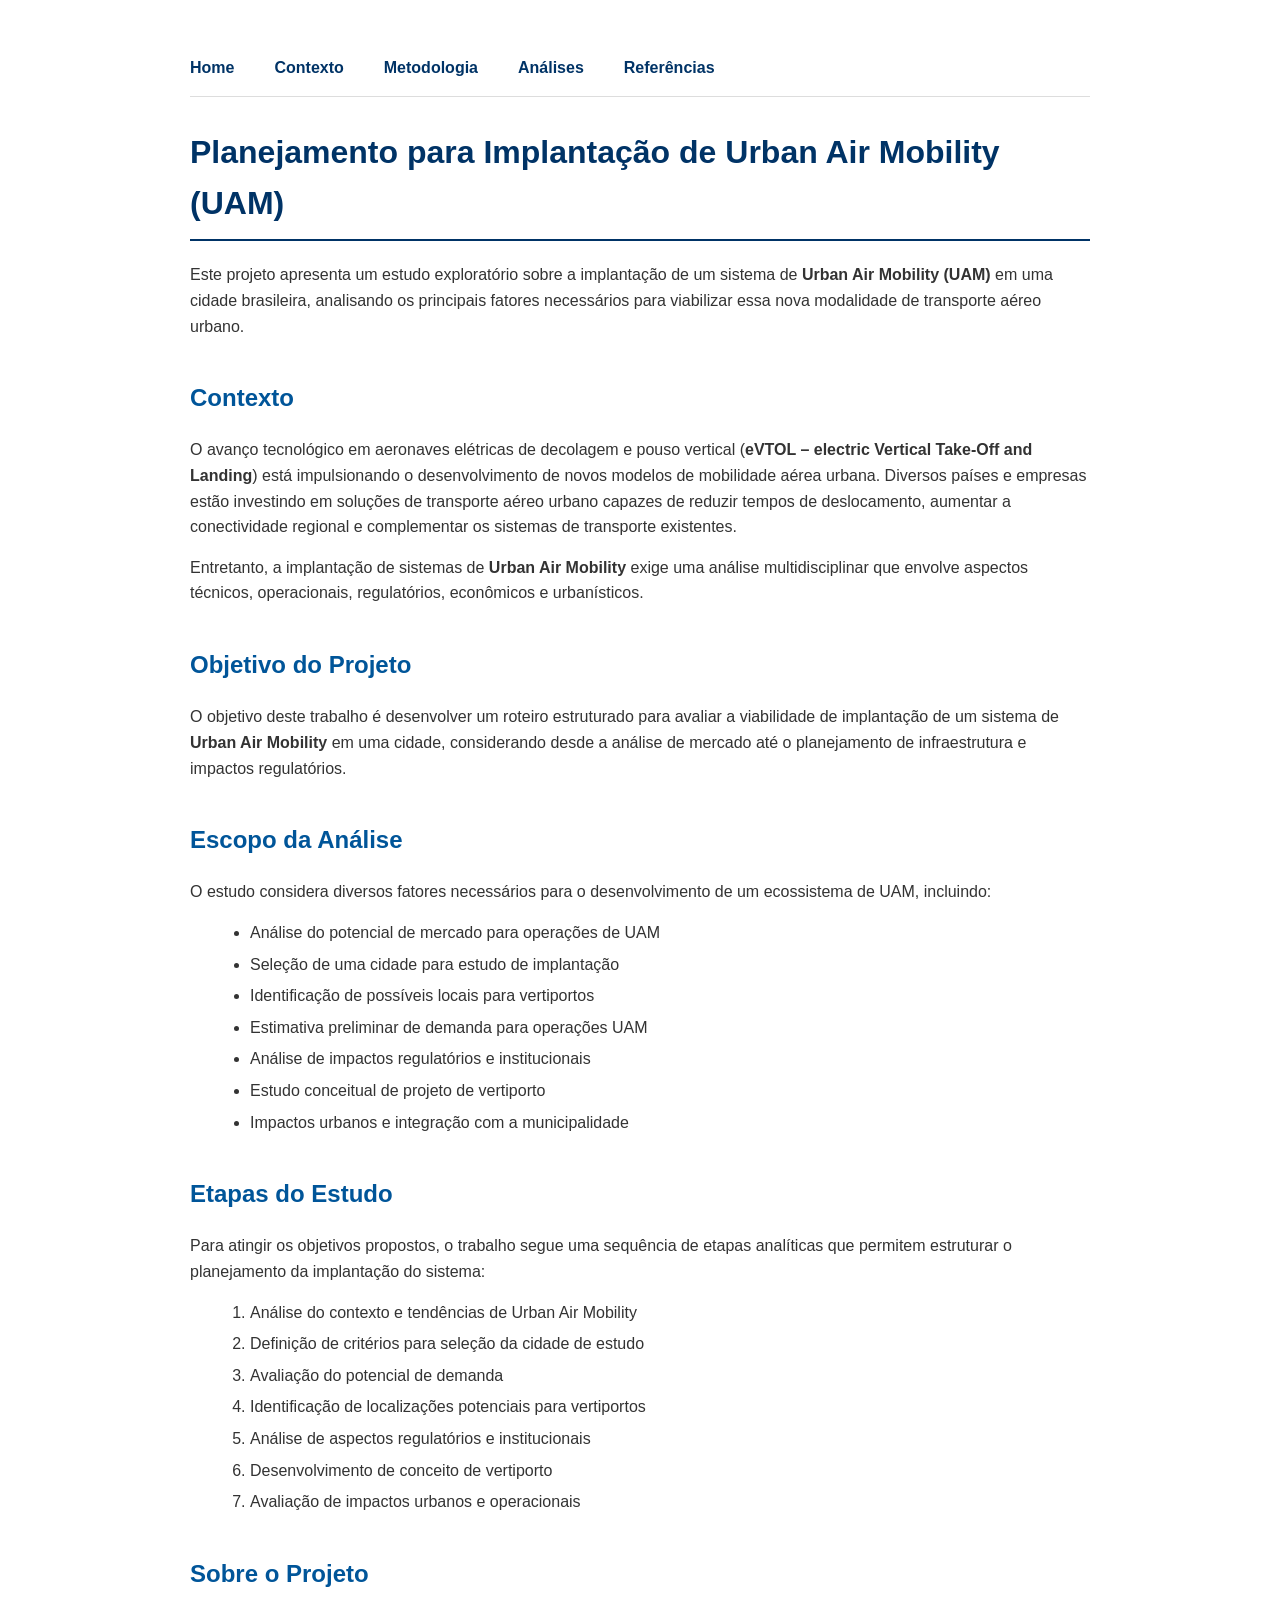
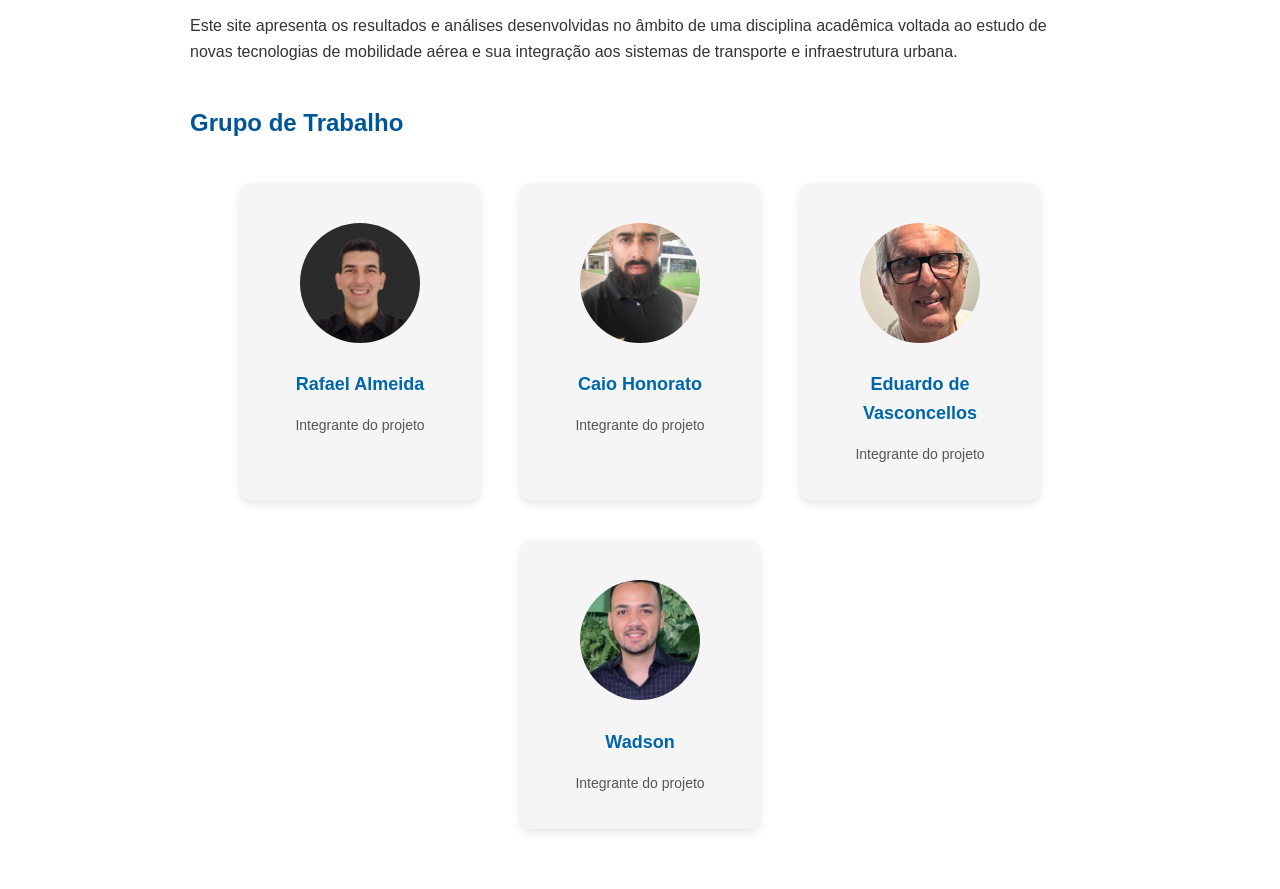
==== index.html @ a7cc3a92 "Add toggleMenu function for navigation menu" ====
<!DOCTYPE html>
<html lang="pt-br">

<head>
<meta charset="UTF-8">
<meta name="viewport" content="width=device-width, initial-scale=1.0">
<title>Projeto UAM - Planejamento de Implantação</title>
<link rel="stylesheet" href="css/style.css">
</head>

<body>

<div class="container">

<nav>

<button class="menu-toggle" onclick="toggleMenu()">
☰
</button>

<div class="nav-links" id="navLinks">

<a href="index.html">Home</a>
<a href="research.html">Contexto</a>
<a href="methodology.html">Metodologia</a>
<a href="results.html">Análises</a>
<a href="references.html">Referências</a>

</div>

</nav>


<h1>Planejamento para Implantação de Urban Air Mobility (UAM)</h1>

<p>
Este projeto apresenta um estudo exploratório sobre a implantação de um sistema de 
<strong>Urban Air Mobility (UAM)</strong> em uma cidade brasileira, analisando os principais fatores
necessários para viabilizar essa nova modalidade de transporte aéreo urbano.
</p>

<h2>Contexto</h2>

<p>
O avanço tecnológico em aeronaves elétricas de decolagem e pouso vertical 
(<strong>eVTOL – electric Vertical Take-Off and Landing</strong>) está impulsionando o desenvolvimento
de novos modelos de mobilidade aérea urbana. Diversos países e empresas estão investindo
em soluções de transporte aéreo urbano capazes de reduzir tempos de deslocamento,
aumentar a conectividade regional e complementar os sistemas de transporte existentes.
</p>

<p>
Entretanto, a implantação de sistemas de <strong>Urban Air Mobility</strong> exige uma análise
multidisciplinar que envolve aspectos técnicos, operacionais, regulatórios,
econômicos e urbanísticos.
</p>

<h2>Objetivo do Projeto</h2>

<p>
O objetivo deste trabalho é desenvolver um roteiro estruturado para avaliar a
viabilidade de implantação de um sistema de <strong>Urban Air Mobility</strong> em uma cidade,
considerando desde a análise de mercado até o planejamento de infraestrutura e
impactos regulatórios.
</p>

<h2>Escopo da Análise</h2>

<p>
O estudo considera diversos fatores necessários para o desenvolvimento de um
ecossistema de UAM, incluindo:
</p>

<ul>
<li>Análise do potencial de mercado para operações de UAM</li>
<li>Seleção de uma cidade para estudo de implantação</li>
<li>Identificação de possíveis locais para vertiportos</li>
<li>Estimativa preliminar de demanda para operações UAM</li>
<li>Análise de impactos regulatórios e institucionais</li>
<li>Estudo conceitual de projeto de vertiporto</li>
<li>Impactos urbanos e integração com a municipalidade</li>
</ul>

<h2>Etapas do Estudo</h2>

<p>
Para atingir os objetivos propostos, o trabalho segue uma sequência de etapas
analíticas que permitem estruturar o planejamento da implantação do sistema:
</p>

<ol>
<li>Análise do contexto e tendências de Urban Air Mobility</li>
<li>Definição de critérios para seleção da cidade de estudo</li>
<li>Avaliação do potencial de demanda</li>
<li>Identificação de localizações potenciais para vertiportos</li>
<li>Análise de aspectos regulatórios e institucionais</li>
<li>Desenvolvimento de conceito de vertiporto</li>
<li>Avaliação de impactos urbanos e operacionais</li>
</ol>

<h2>Sobre o Projeto</h2>

<p>
Este site apresenta os resultados e análises desenvolvidas no âmbito de uma
disciplina acadêmica voltada ao estudo de novas tecnologias de mobilidade aérea
e sua integração aos sistemas de transporte e infraestrutura urbana.
</p>

<h2>Grupo de Trabalho</h2>

<section class="team">

<div class="member">
<img src="img/rafael.png" alt="Rafael Almeida">
<h3>Rafael Almeida</h3>
<p>Integrante do projeto</p>
</div>

<div class="member">
<img src="img/caio.jpeg" alt="Caio Honorato">
<h3>Caio Honorato</h3>
<p>Integrante do projeto</p>
</div>

<div class="member">
<img src="img/eduardo.jpeg" alt="Eduardo de Vasconcellos">
<h3>Eduardo de Vasconcellos</h3>
<p>Integrante do projeto</p>
</div>

<div class="member">
<img src="img/wadson.jpeg" alt="Wadson">
<h3>Wadson</h3>
<p>Integrante do projeto</p>
</div>

</section>


</div>

<script>

function toggleMenu(){
const menu = document.getElementById("navLinks");
menu.classList.toggle("active");
}

</script>

</body>
</html>
---- css/style.css ----
/* ===== Configuração geral da página ===== */

body {
    font-family: "Segoe UI", Arial, sans-serif;
    line-height: 1.6;
    margin: 40px auto;
    max-width: 900px;
    color: #333;
    background-color: #ffffff;
    padding: 0 20px;
}

.container{
max-width:1100px;
margin:auto;
}

/* ===== Títulos ===== */

h1 {
    color: #003366;
    border-bottom: 2px solid #003366;
    padding-bottom: 10px;
}

h2 {
    color: #005599;
    margin-top: 40px;
}

h3 {
    color: #0066aa;
}


/* ===== Parágrafos ===== */

p {
    margin: 15px 0;
}

/* ===== Navegação fixa no topo ===== */

nav {
    position: sticky;
    top: 0;
    background-color: #ffffff;
    padding: 15px 0;
    border-bottom: 1px solid #ddd;
    margin-bottom: 30px;
    z-index: 1000;
}

nav a {
    text-decoration: none;
    margin-right: 20px;
    color: #003366;
    font-weight: 600;
}

nav a:hover {
    color: #0077cc;
}

/* ===== Navegação (menu superior) ===== 

nav {
    margin-bottom: 30px;
    padding-bottom: 10px;
    border-bottom: 1px solid #ddd;

    display: flex;
    flex-wrap: wrap;
    gap: 15px;
}

nav a {
    text-decoration: none;
    color: #003366;
    font-weight: 600;
}

nav a:hover {
    color: #0077cc;
}*/


/* ===== Listas ===== */

ul {
    margin: 10px 0 20px 20px;
}

ol {
    margin: 10px 0 20px 20px;
}

li {
    margin: 6px 0;
}


/* ===== Imagens ===== */

img {
    max-width: 100%;
    height: auto;
    margin: 20px 0;
}


/* ===== Rodapé (se adicionar depois) ===== */

footer {
    margin-top: 60px;
    padding-top: 20px;
    border-top: 1px solid #ddd;
    font-size: 0.9em;
    color: #666;
}


/* ===== GRUPO DE TRABALHO ===== */

.team{
display: flex;
justify-content: center;
flex-wrap: wrap;
gap: 40px;
margin-top: 40px;
margin-bottom: 60px;
}

.member{
text-align: center;
width: 200px;
padding: 20px;
border-radius: 12px;
background-color: #f5f5f5;
box-shadow: 0 4px 10px rgba(0,0,0,0.1);
transition: transform 0.2s;
}

.member:hover{
transform: translateY(-5px);
}

.member img{
width: 120px;
height: 120px;
border-radius: 50%;
object-fit: cover;
margin-bottom: 10px;
}

.member h3{
margin: 10px 0 5px 0;
font-size: 18px;
}

.member p{
font-size: 14px;
color: #555;
}

/* ===== RESPONSIVIDADE PARA CELULAR ===== */

@media (max-width: 768px) {

body {
    margin: 20px auto;
    padding: 0 15px;
}

h1 {
    font-size: 26px;
}

h2 {
    font-size: 22px;
}

nav {
    flex-direction: column;
    gap: 10px;
}

.team {
    flex-direction: column;
    align-items: center;
}

.member {
    width: 80%;
}

}

/* ===== TABELA ===== */

.data-table{
width:100%;
border-collapse:collapse;
margin:25px 0;
font-size:15px;
}

.data-table th{
background:#2c3e50;
color:white;
padding:10px;
text-align:left;
}

.data-table td{
padding:10px;
border-bottom:1px solid #ddd;
}

.data-table tr:hover{
background:#f5f5f5;
}

/* ===== NAVBAR RESPONSIVA ===== */

.nav-container{
display:flex;
justify-content:space-between;
align-items:center;
}

.logo{
font-weight:bold;
color:#003366;
font-size:18px;
}

.nav-links{
display:flex;
gap:20px;
}

.menu-toggle{
display:none;
font-size:24px;
background:none;
border:none;
cursor:pointer;
}

/* ===== MOBILE ===== */

@media (max-width:768px){

.nav-links{
display:none;
flex-direction:column;
background:white;
position:absolute;
top:60px;
left:0;
width:100%;
padding:20px;
border-top:1px solid #ddd;
}

.nav-links a{
margin:10px 0;
}

.menu-toggle{
display:block;
}

.nav-links.active{
display:flex;
}

}
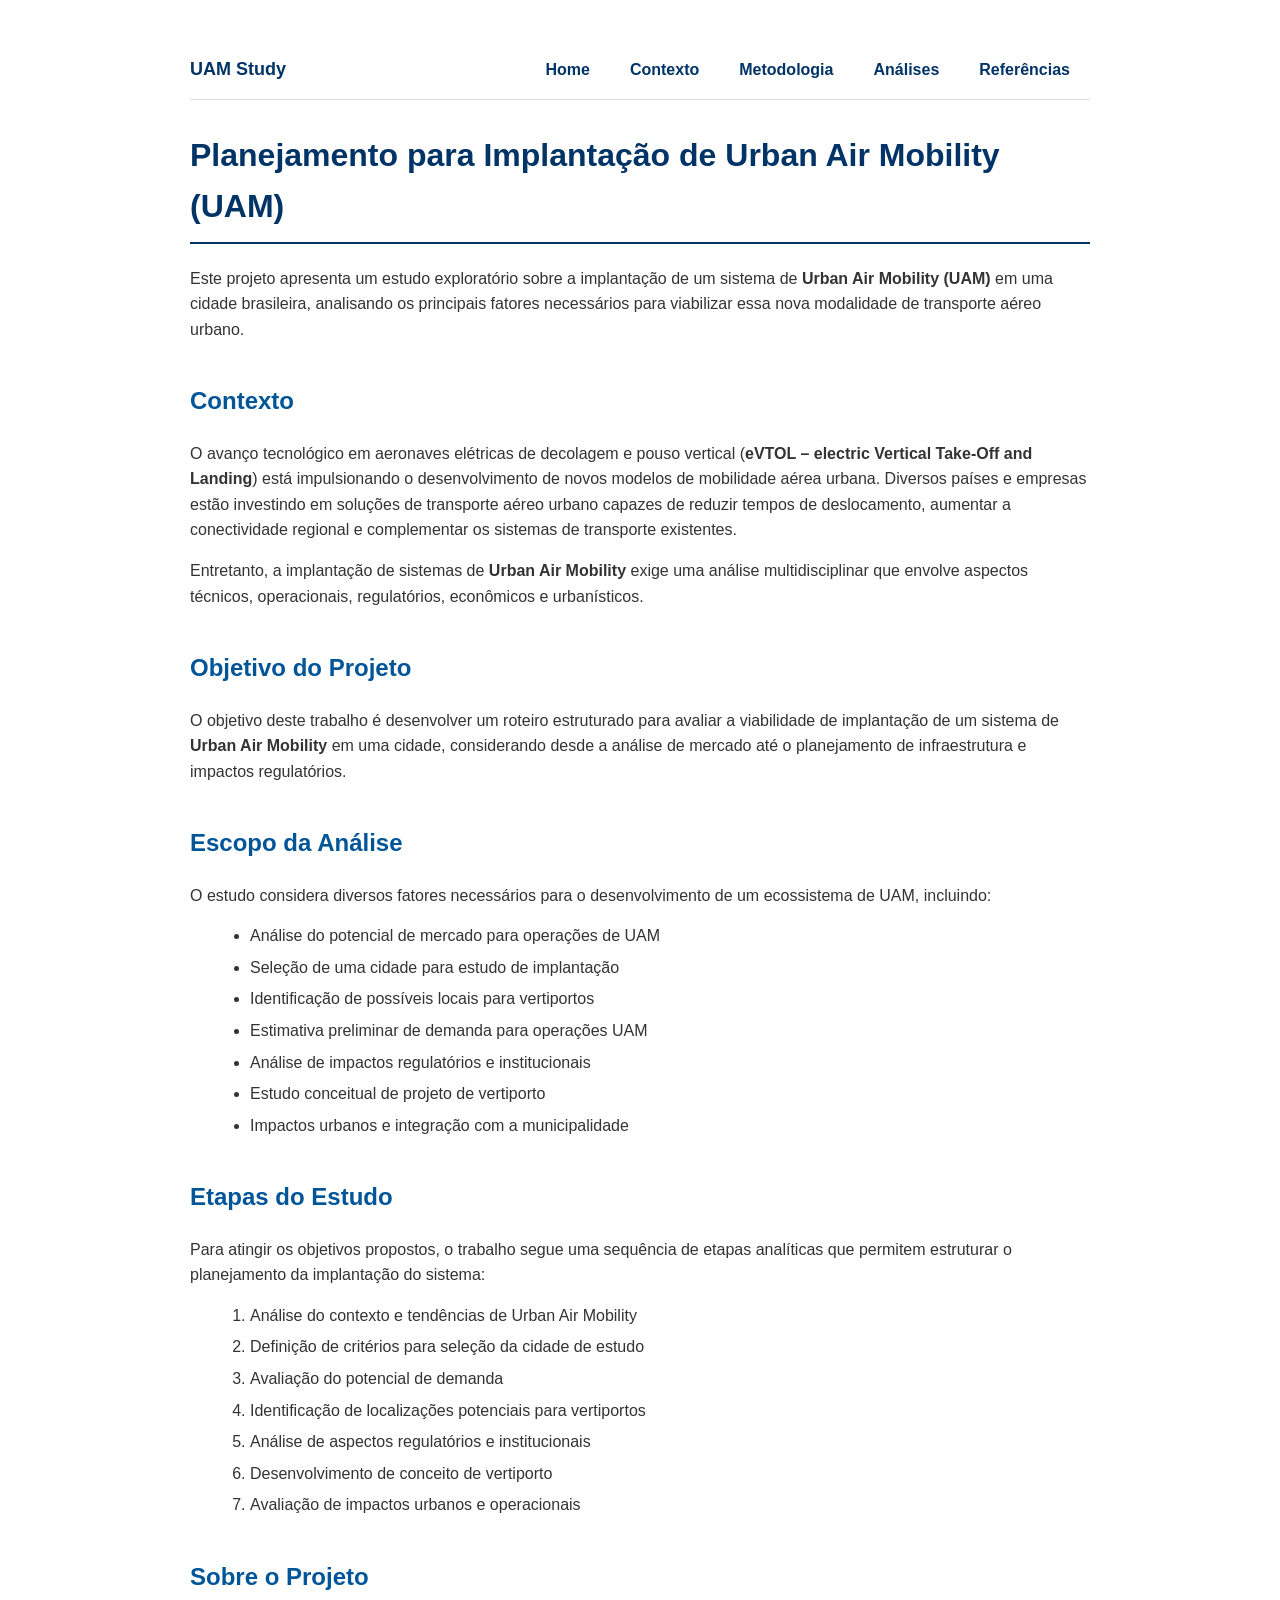
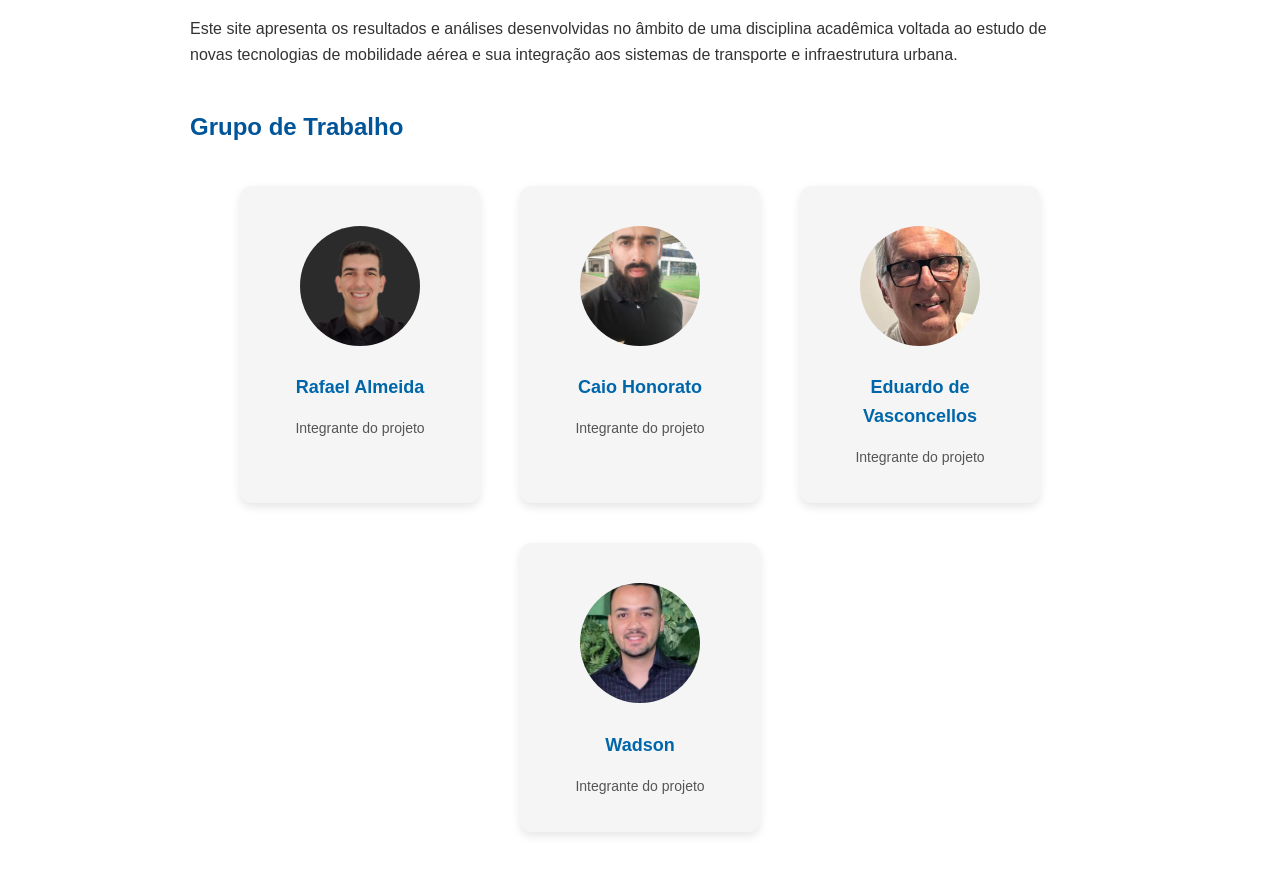
==== commit e6faf205: "Add navigation bar and logo to index.html" ====
--- a/index.html
+++ b/index.html
@@ -10,10 +10,14 @@
 
 <body>
 
-<div class="container">
-
 <nav>
 
+<div class="nav-container">
+
+<div class="logo">
+UAM Study
+</div>
+  
 <button class="menu-toggle" onclick="toggleMenu()">
 ☰
 </button>
@@ -27,8 +31,10 @@
 <a href="references.html">Referências</a>
 
 </div>
+</div>
+</nav>
 
-</nav>
+<div class="container">
 
 
 <h1>Planejamento para Implantação de Urban Air Mobility (UAM)</h1>
--- a/css/style.css
+++ b/css/style.css
@@ -61,28 +61,6 @@
 nav a:hover {
     color: #0077cc;
 }
-
-/* ===== Navegação (menu superior) ===== 
-
-nav {
-    margin-bottom: 30px;
-    padding-bottom: 10px;
-    border-bottom: 1px solid #ddd;
-
-    display: flex;
-    flex-wrap: wrap;
-    gap: 15px;
-}
-
-nav a {
-    text-decoration: none;
-    color: #003366;
-    font-weight: 600;
-}
-
-nav a:hover {
-    color: #0077cc;
-}*/
 
 
 /* ===== Listas ===== */
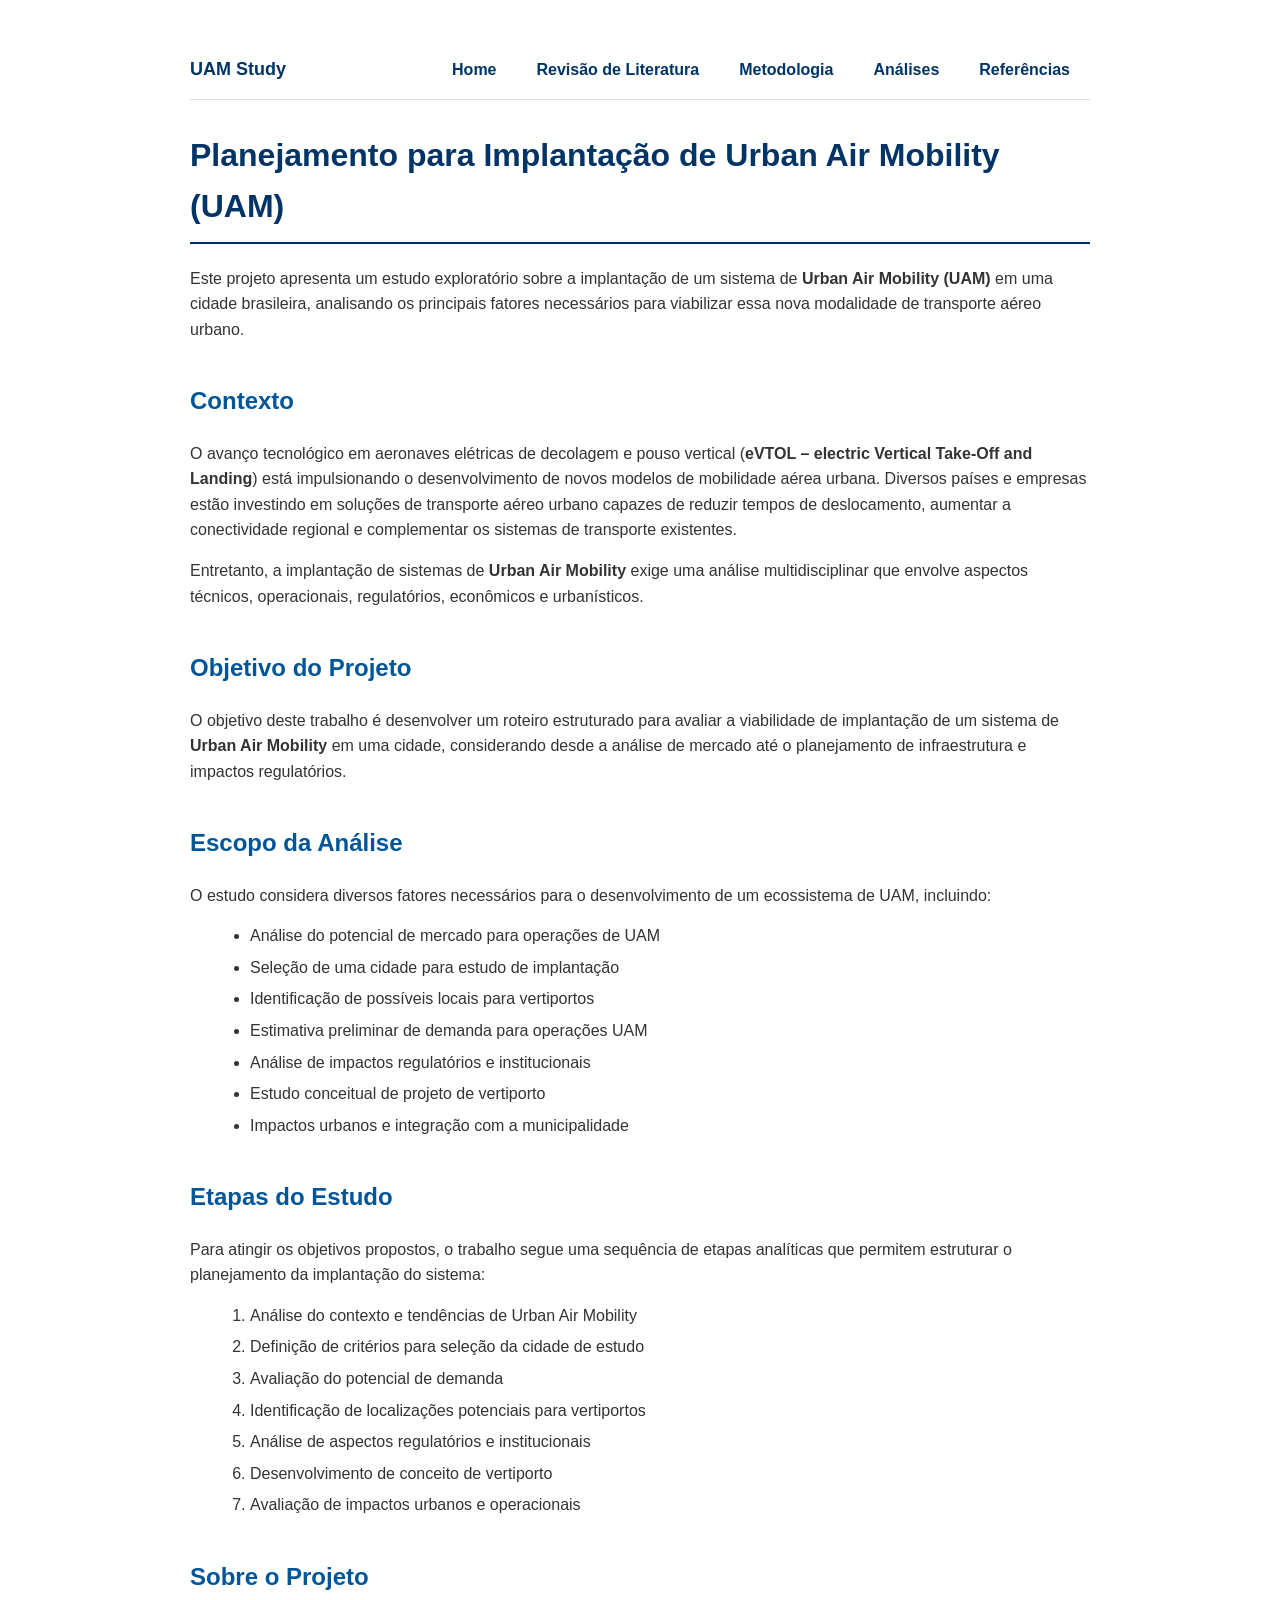
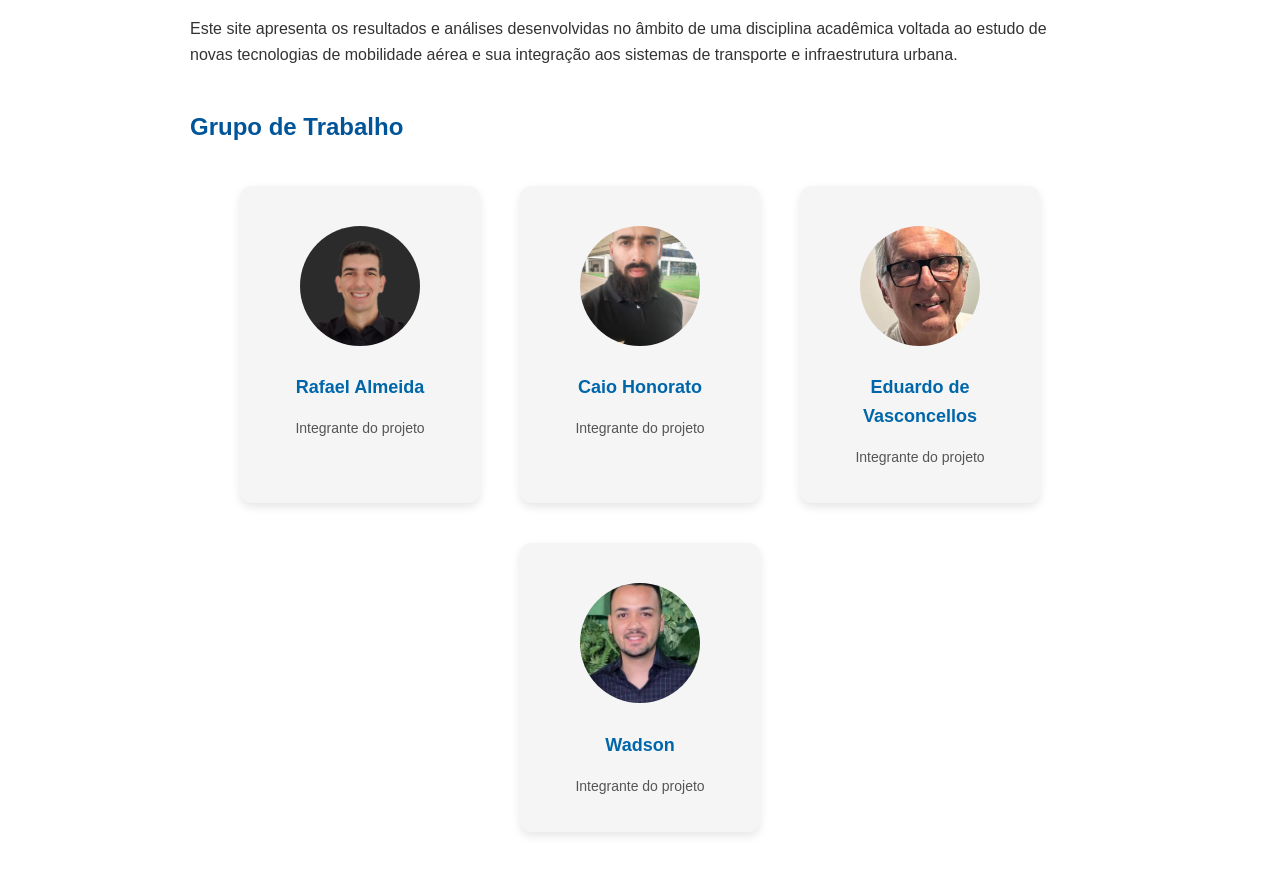
==== commit a6ca5823: "Rename 'Contexto' link to 'Revisão de Literatura'" ====
--- a/index.html
+++ b/index.html
@@ -25,7 +25,7 @@
 <div class="nav-links" id="navLinks">
 
 <a href="index.html">Home</a>
-<a href="research.html">Contexto</a>
+<a href="research.html">Revisão de Literatura</a>
 <a href="methodology.html">Metodologia</a>
 <a href="results.html">Análises</a>
 <a href="references.html">Referências</a>
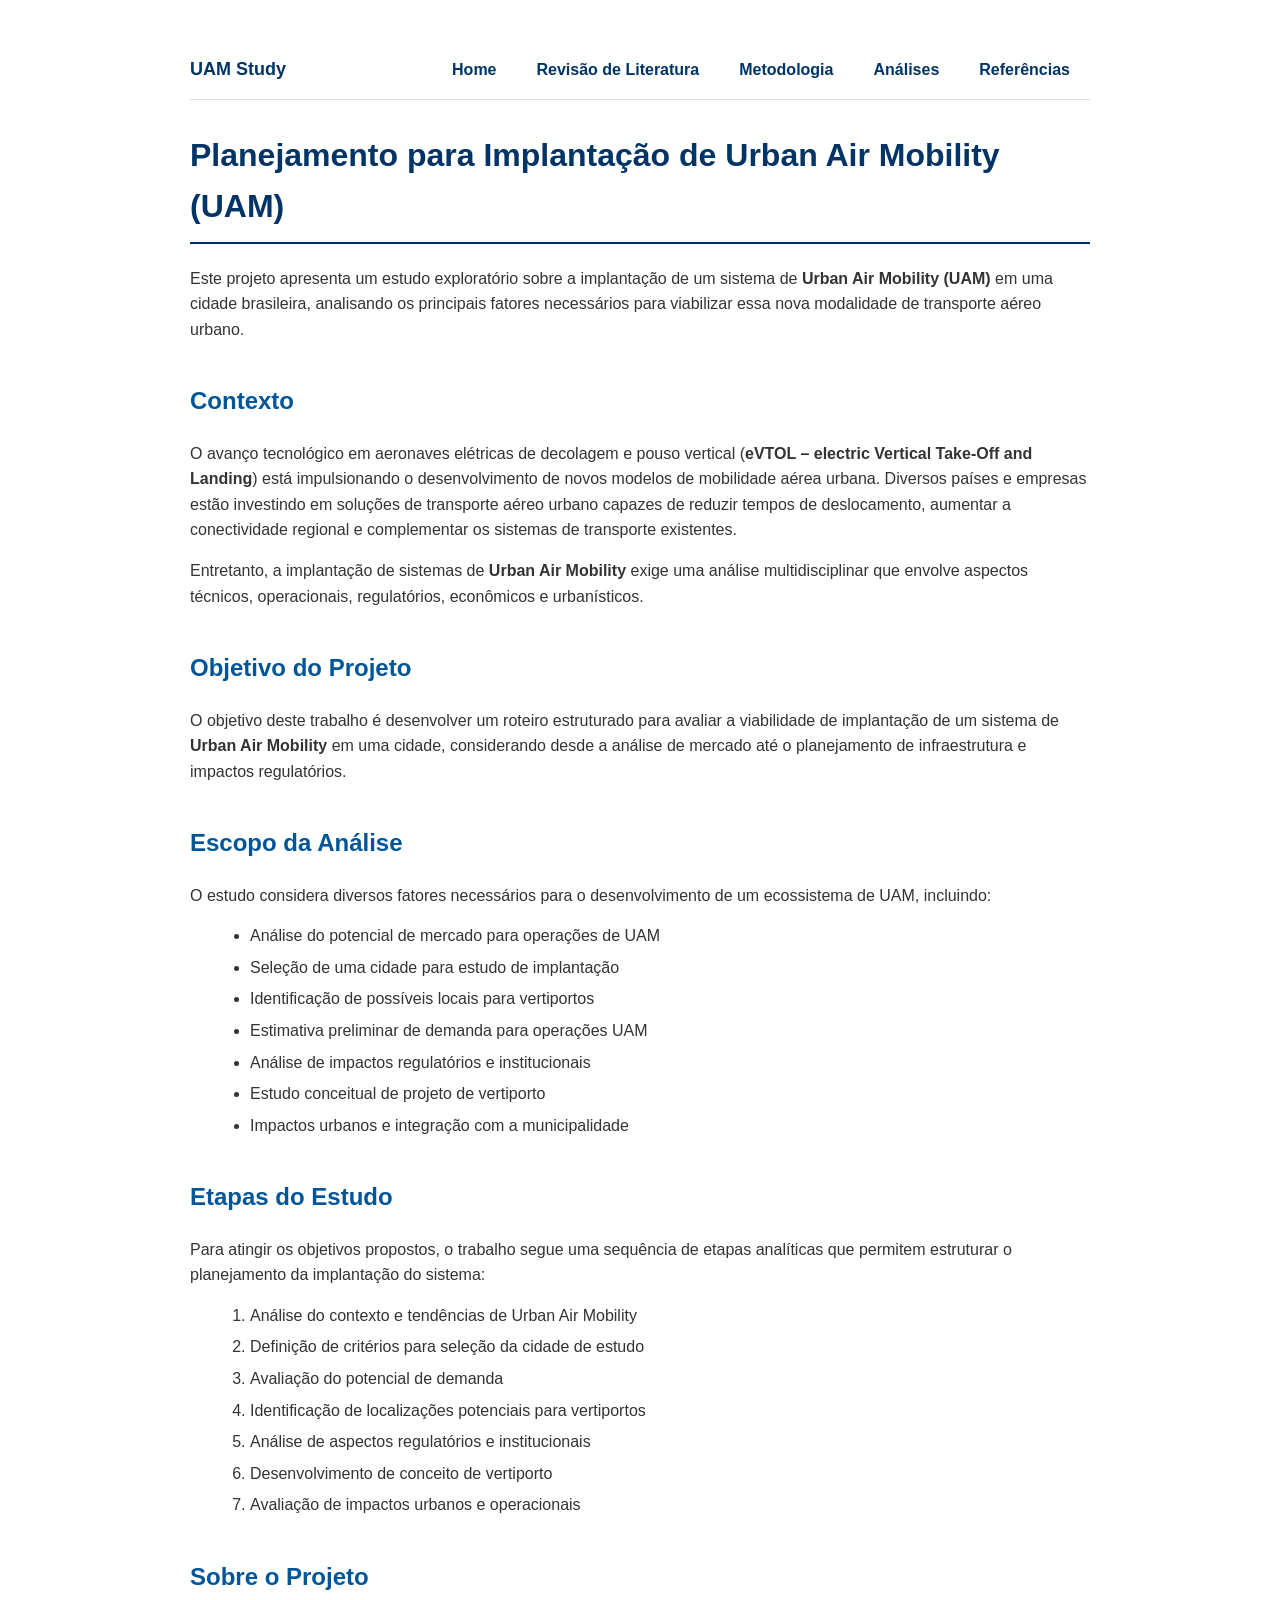
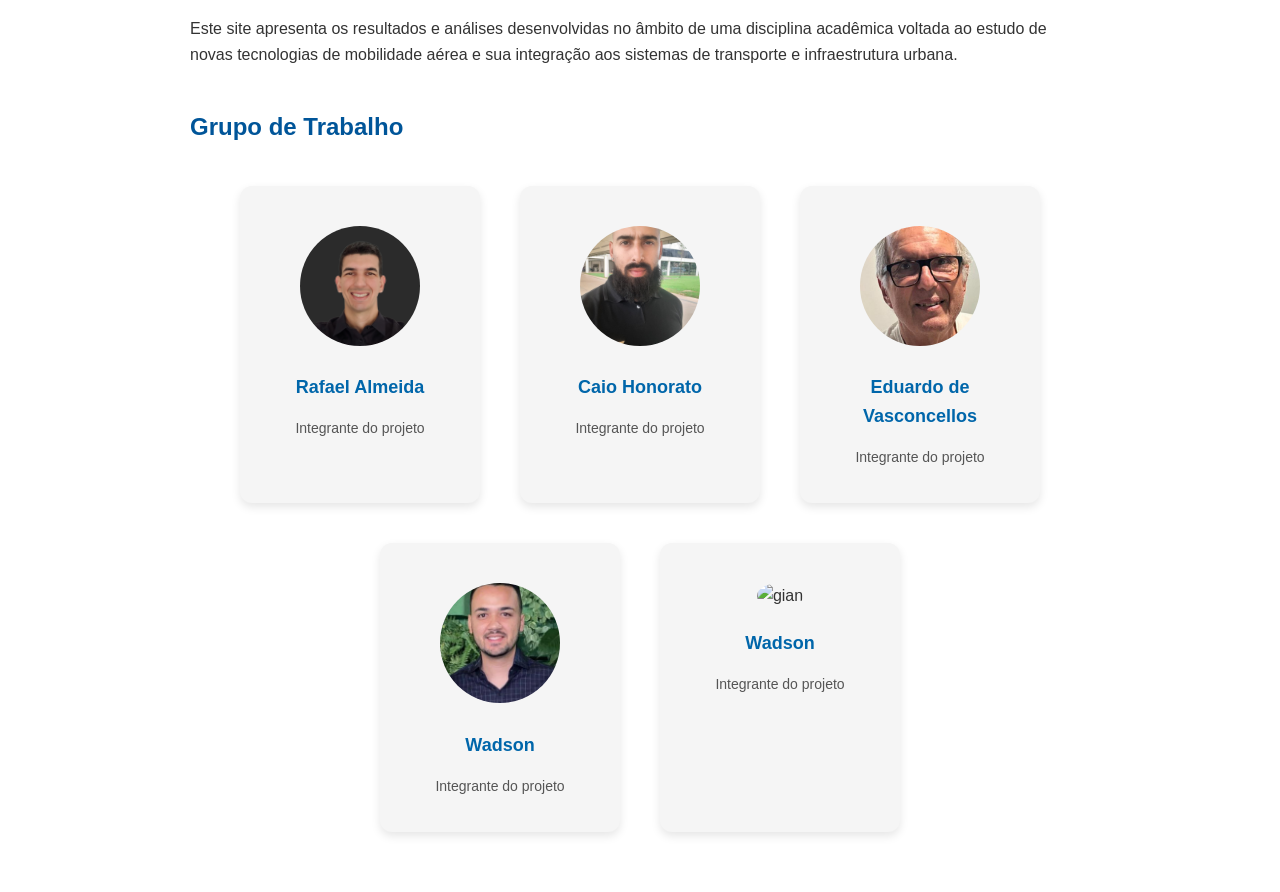
==== commit 56b5d998: "Update index.html" ====
--- a/index.html
+++ b/index.html
@@ -140,6 +140,13 @@
 <p>Integrante do projeto</p>
 </div>
 
+<div class="member">
+<img src="img/gian.jpeg" alt="gian">
+<h3>Wadson</h3>
+<p>Integrante do projeto</p>
+</div>
+
+  
 </section>
 
 
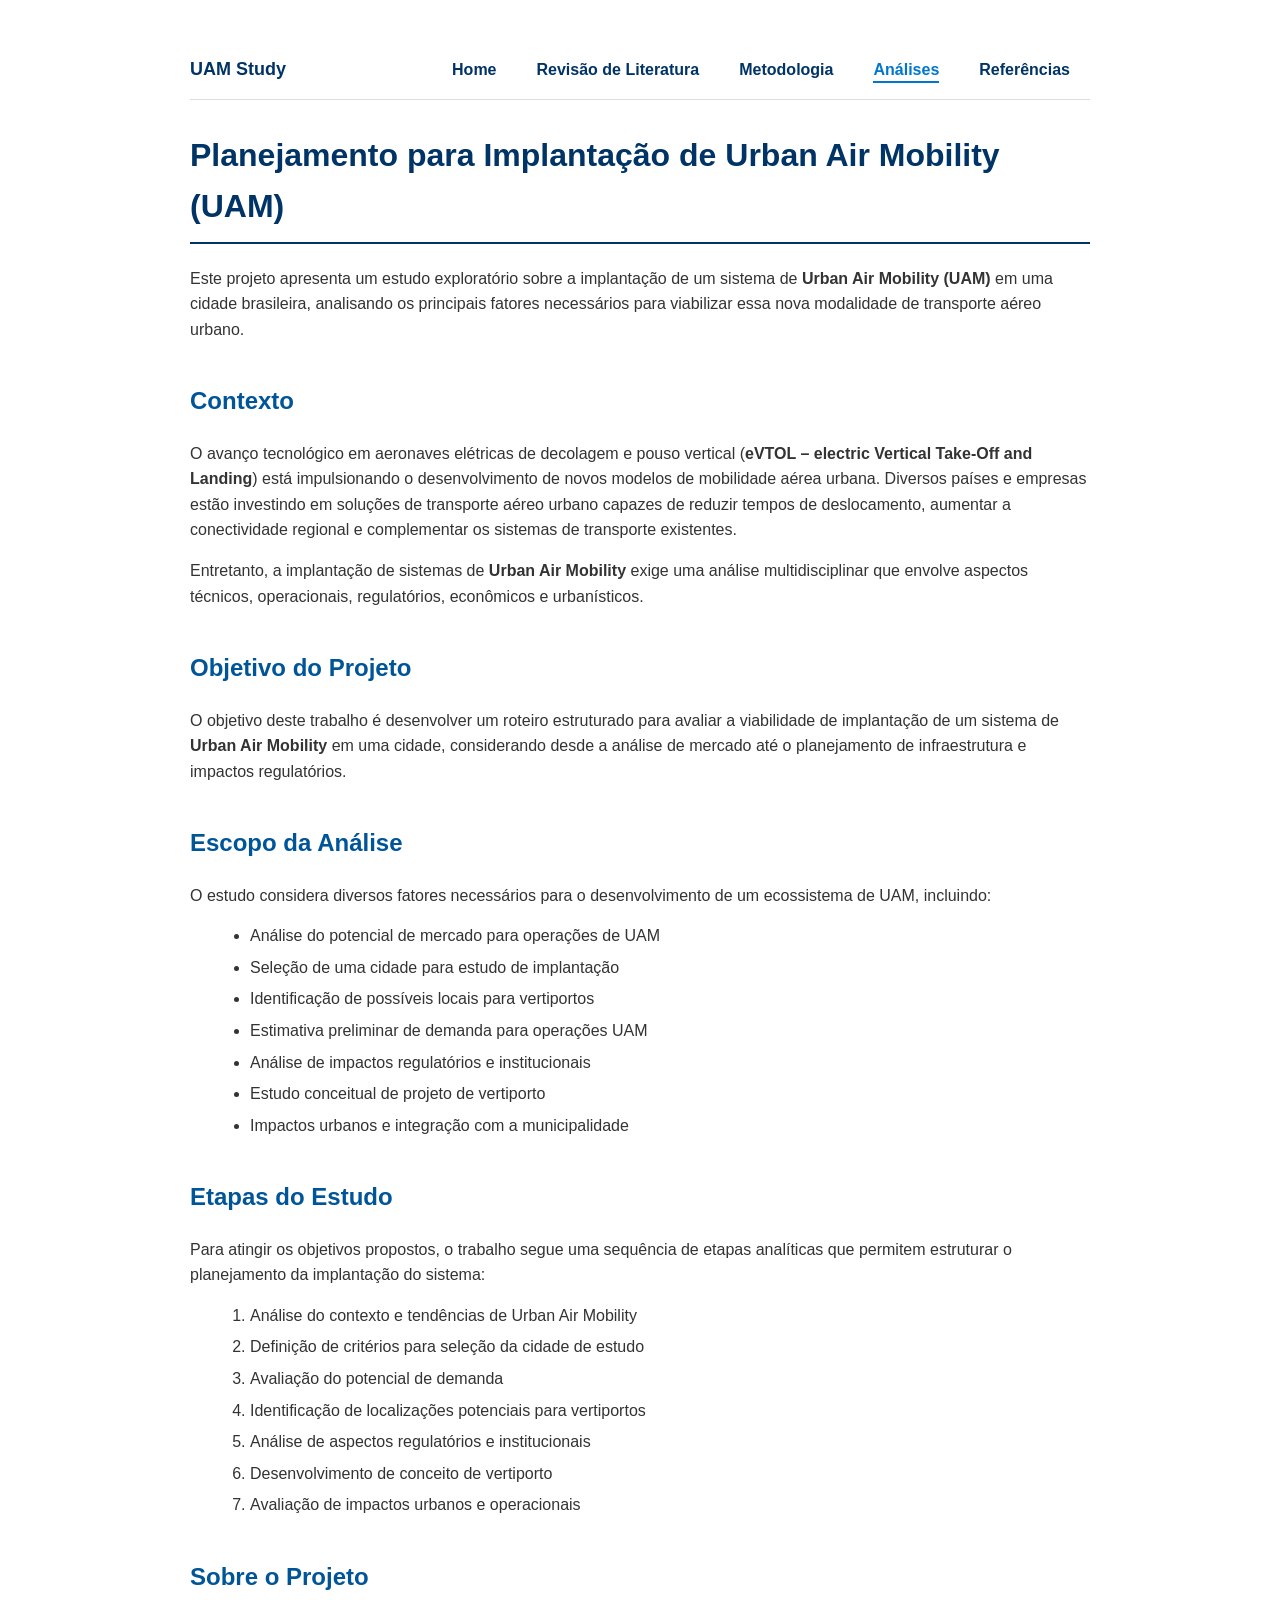
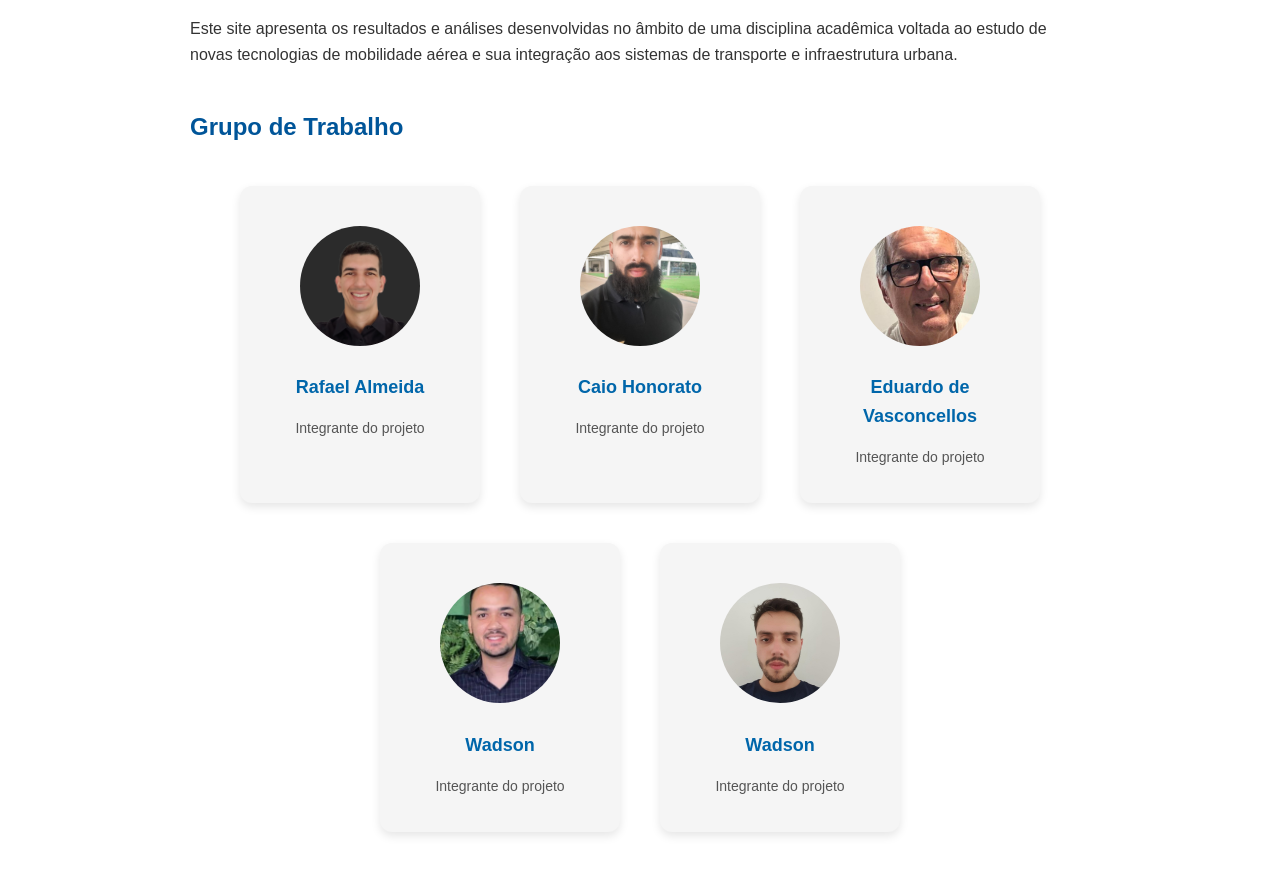
==== commit 171dbaa6: "Update index.html" ====
--- a/index.html
+++ b/index.html
@@ -27,7 +27,18 @@
 <a href="index.html">Home</a>
 <a href="research.html">Revisão de Literatura</a>
 <a href="methodology.html">Metodologia</a>
-<a href="results.html">Análises</a>
+<div class="dropdown">
+
+<a href="results.html" class="active">Análises</a>
+
+<div class="dropdown-content">
+<a href="results.html#cidade">Seleção da Cidade</a>
+<a href="results.html#brasilia">Caracterização de Brasília</a>
+<a href="results.html#pressupostos">Pressupostos Estratégicos</a>
+<a href="results.html#vertiporto">Seleção de Vertiporto</a>
+</div>
+
+</div>
 <a href="references.html">Referências</a>
 
 </div>
--- a/css/style.css
+++ b/css/style.css
@@ -17,20 +17,59 @@
 
 /* ===== Títulos ===== */
 
+
 h1 {
     color: #003366;
     border-bottom: 2px solid #003366;
     padding-bottom: 10px;
+     scroll-margin-top:90px;
 }
 
 h2 {
     color: #005599;
     margin-top: 40px;
+    scroll-margin-top:90px;
 }
 
 h3 {
     color: #0066aa;
 }
+
+    .card {
+        background: white;
+        padding: 20px;
+        margin-bottom: 25px;
+        border-radius: 10px;
+        box-shadow: 0 2px 8px rgba(0,0,0,0.1);
+    }
+    table {
+        width: 100%;
+        border-collapse: collapse;
+        margin-top: 10px;
+    }
+    th, td {
+        padding: 10px;
+        text-align: center;
+        border-bottom: 1px solid #ddd;
+    }
+    th {
+        background-color: #1f4e79;
+        color: white;
+    }
+    .highlight {
+        background-color: #e8f1fb;
+        font-weight: bold;
+    }
+    .winner {
+        background-color: #d4edda;
+        font-weight: bold;
+    }
+
+input[type=range] {
+    width: 100%;
+}
+
+
 
 
 /* ===== Parágrafos ===== */
@@ -62,6 +101,44 @@
     color: #0077cc;
 }
 
+nav a.active{
+color:#0077cc;
+border-bottom:2px solid #0077cc;
+padding-bottom:3px;
+font-weight:700;
+}
+
+/* ===== Dropdown ===== */
+
+.dropdown{
+position:relative;
+display:inline-block;
+}
+
+.dropdown-content{
+display:none;
+position:absolute;
+background:white;
+min-width:220px;
+box-shadow:0 4px 10px rgba(0,0,0,0.1);
+z-index:1000;
+}
+
+.dropdown-content a{
+display:block;
+padding:10px;
+color:#333;
+text-decoration:none;
+}
+
+.dropdown-content a:hover{
+background:#f5f5f5;
+}
+
+/* Mostrar ao passar o mouse (desktop) */
+.dropdown:hover .dropdown-content{
+display:block;
+}
 
 /* ===== Listas ===== */
 
@@ -170,6 +247,11 @@
 
 .member {
     width: 80%;
+}
+
+.dropdown-content{
+position:static;
+box-shadow:none;
 }
 
 }
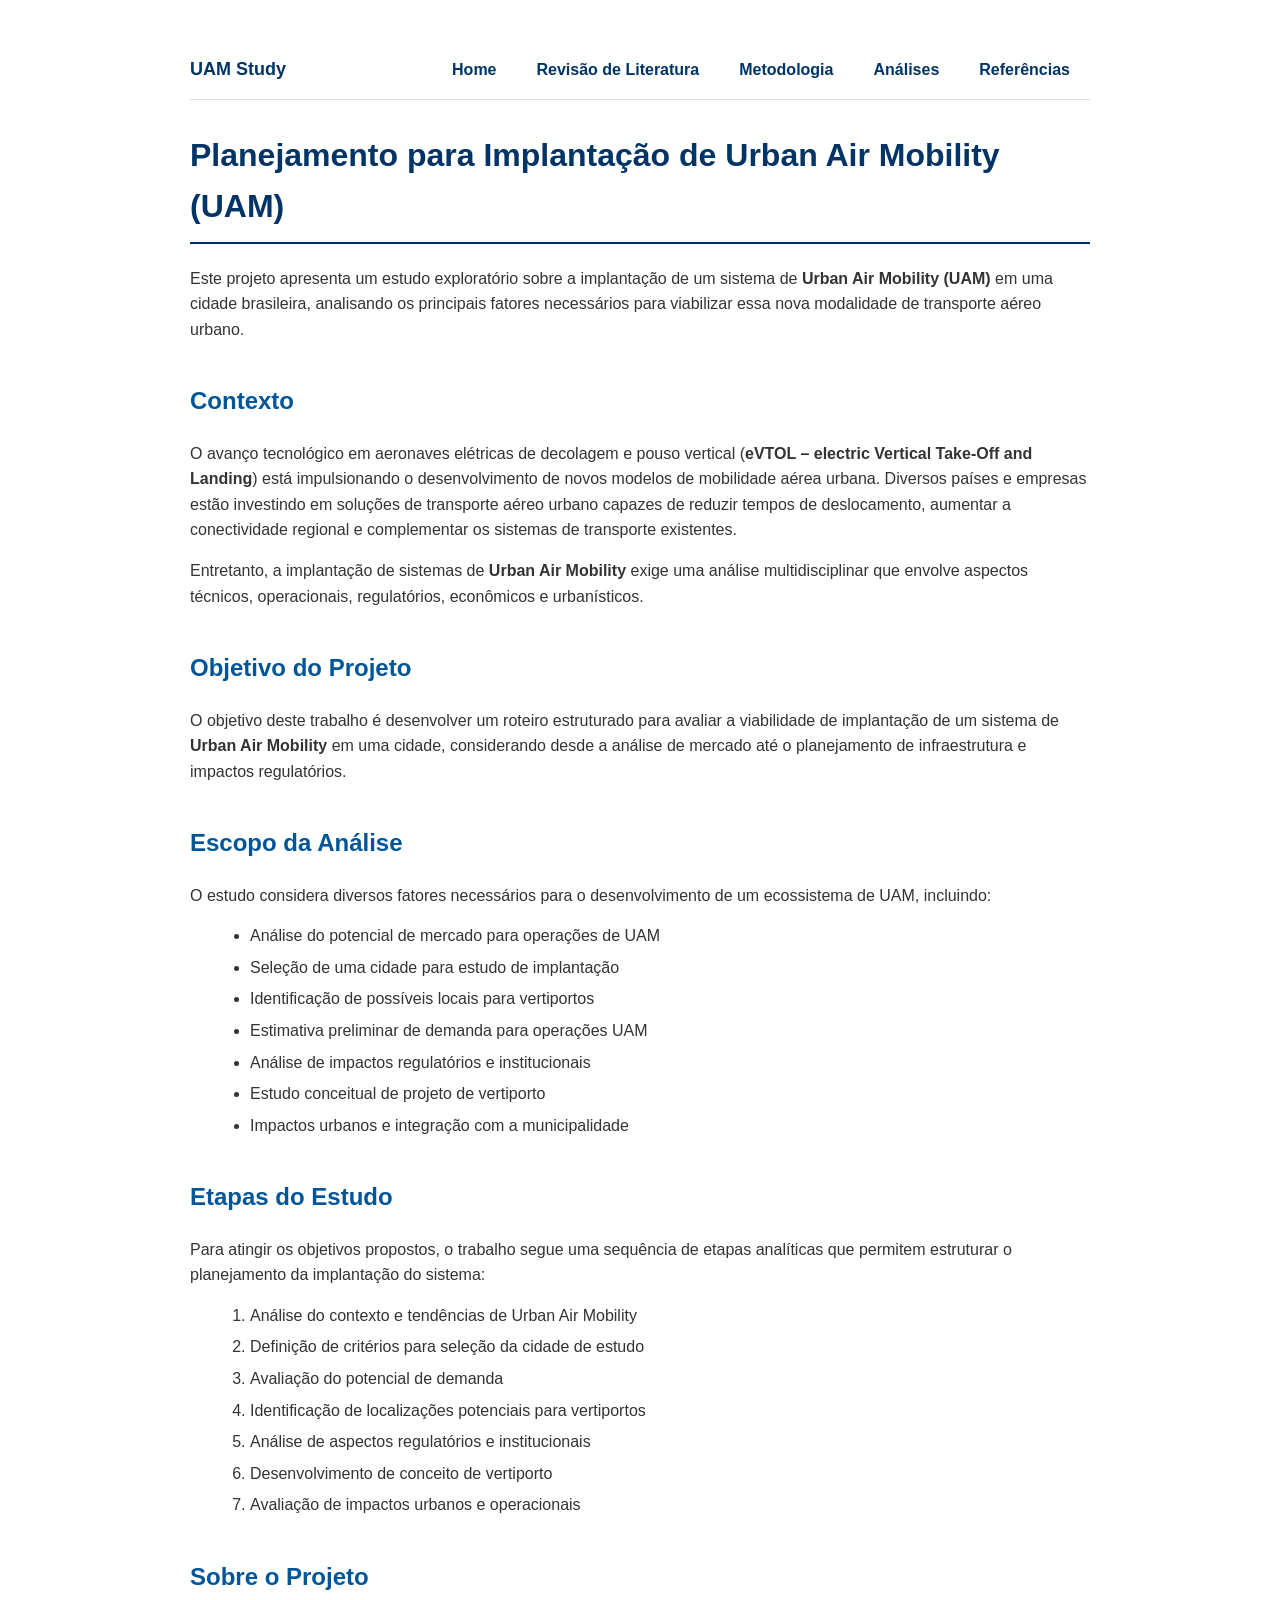
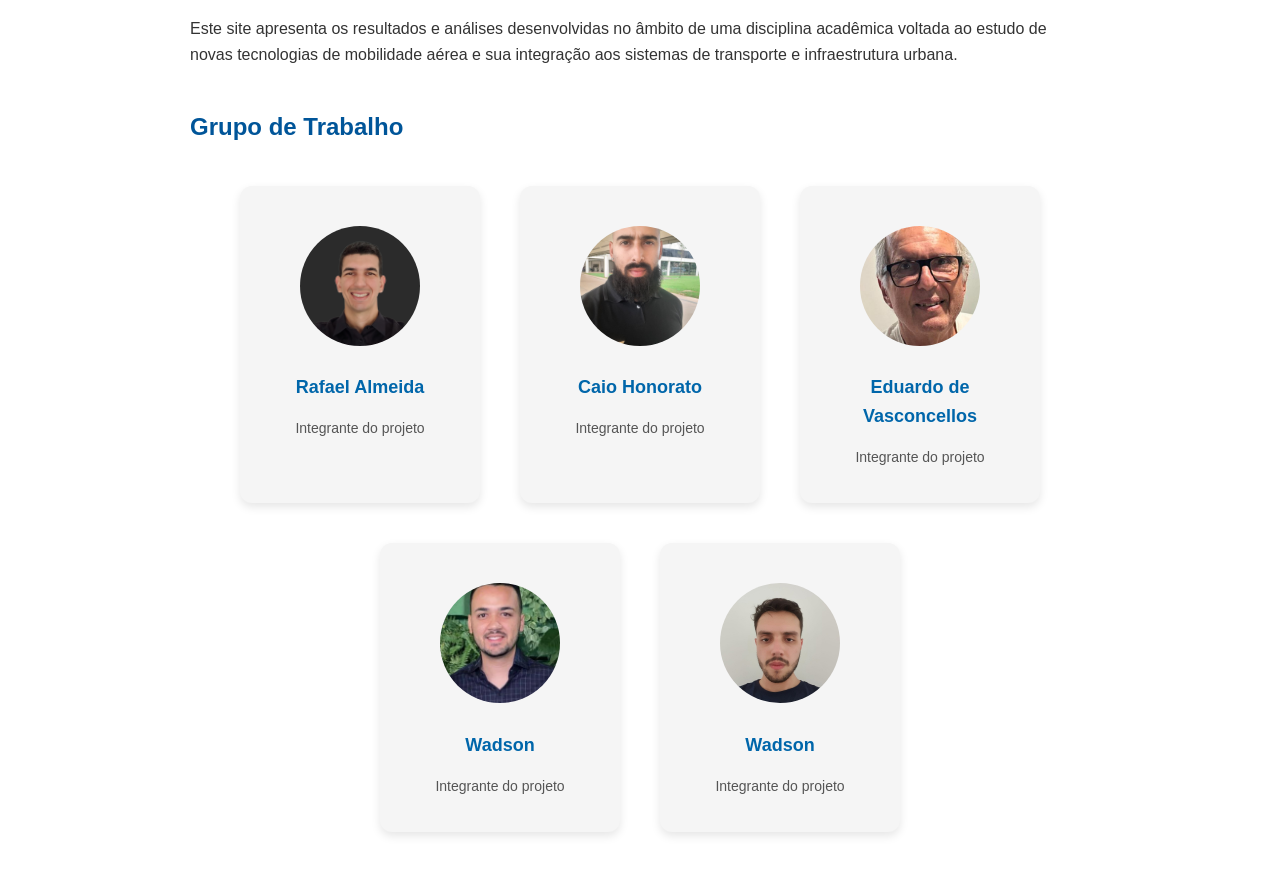
==== commit d838119b: "Update index.html" ====
--- a/index.html
+++ b/index.html
@@ -29,7 +29,7 @@
 <a href="methodology.html">Metodologia</a>
 <div class="dropdown">
 
-<a href="results.html" class="active">Análises</a>
+<a href="results.html">Análises</a>
 
 <div class="dropdown-content">
 <a href="results.html#cidade">Seleção da Cidade</a>
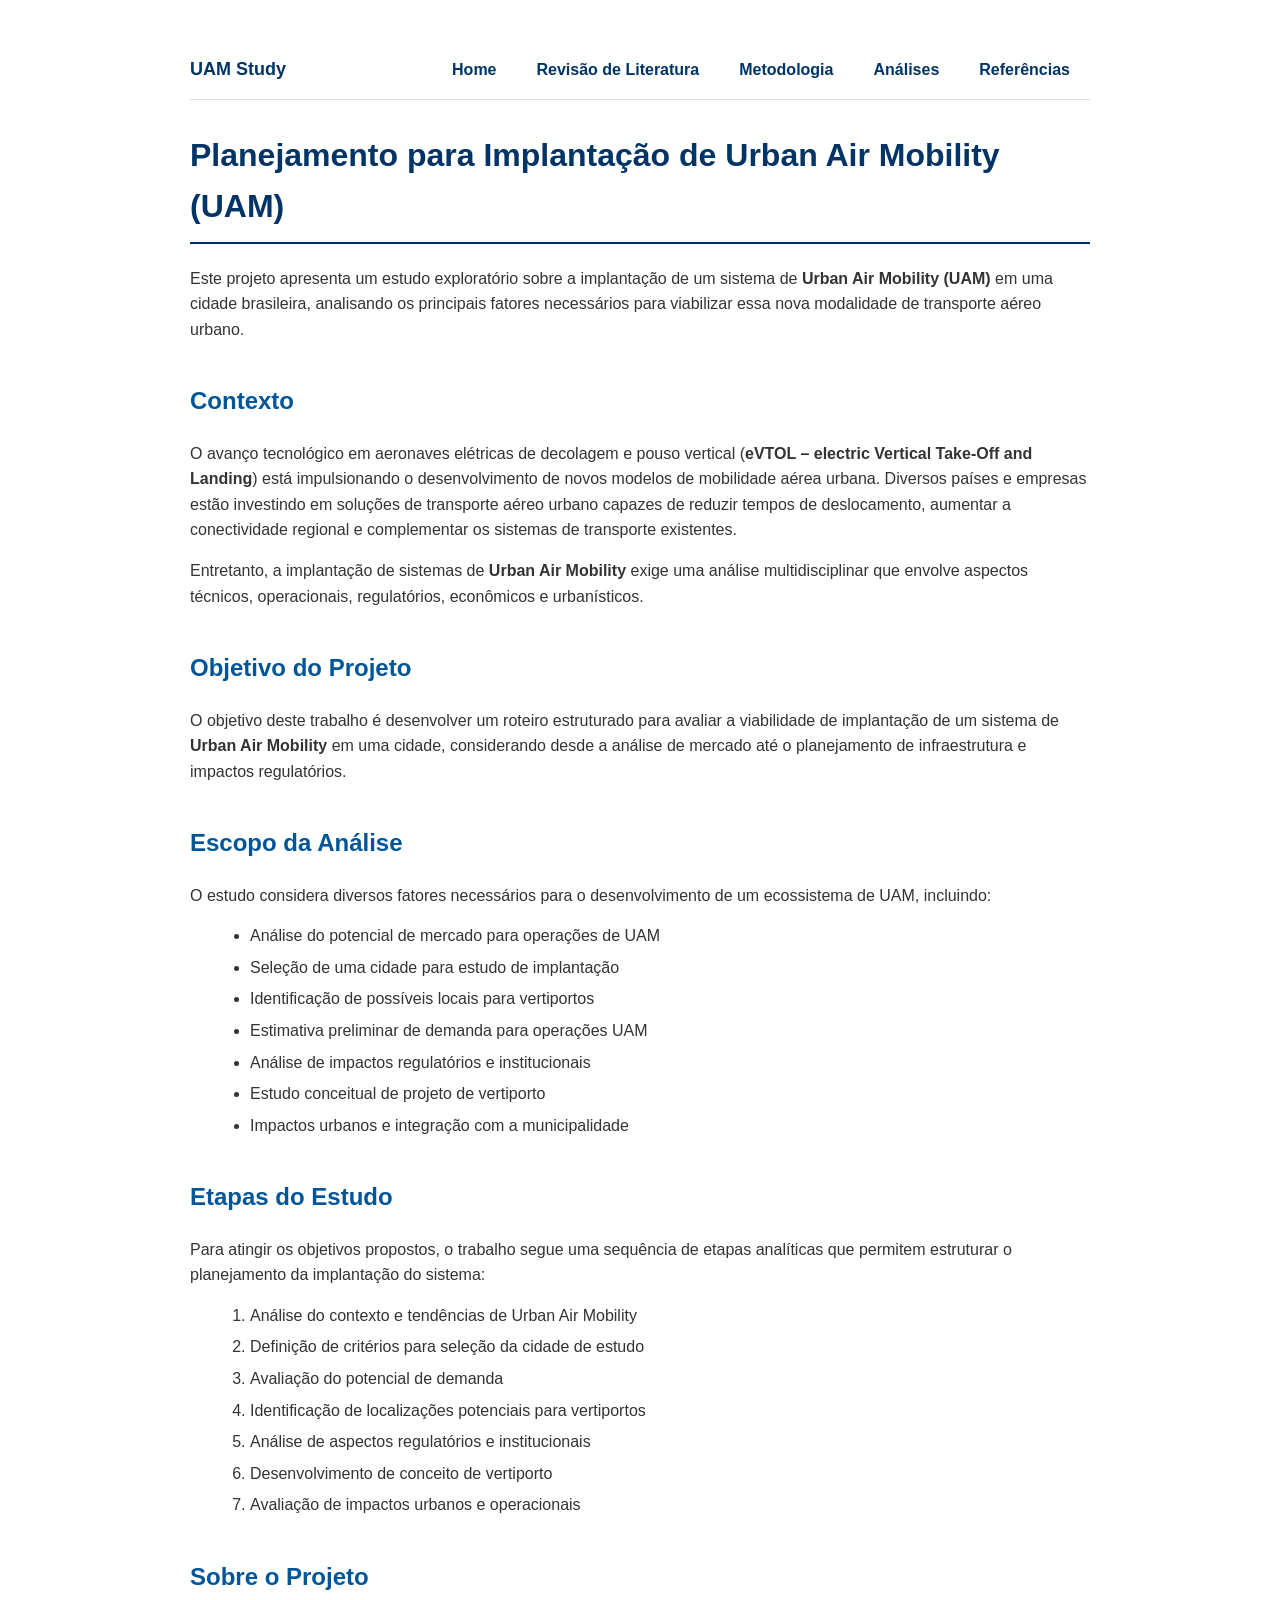
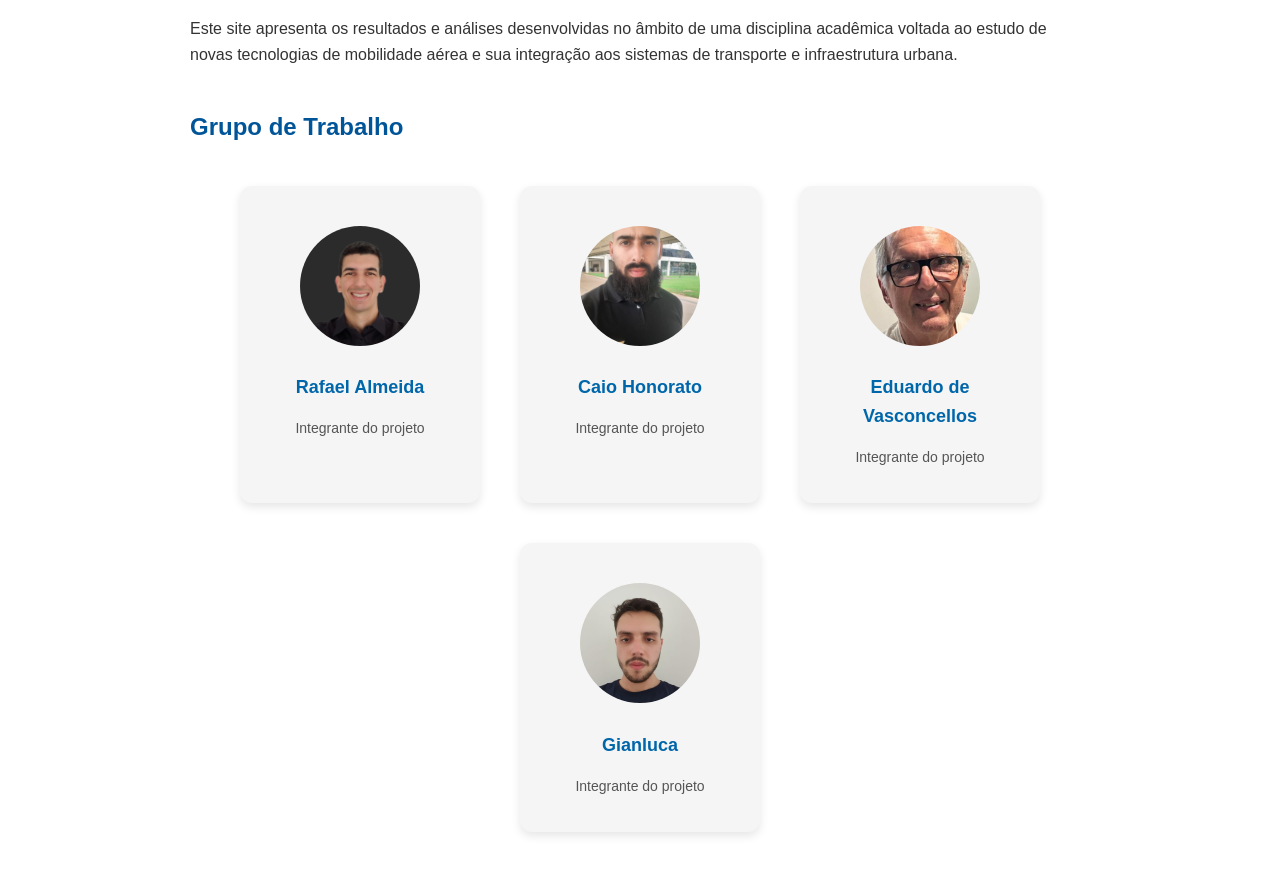
==== commit 77adcecb: "Update index.html" ====
--- a/index.html
+++ b/index.html
@@ -146,14 +146,8 @@
 </div>
 
 <div class="member">
-<img src="img/wadson.jpeg" alt="Wadson">
-<h3>Wadson</h3>
-<p>Integrante do projeto</p>
-</div>
-
-<div class="member">
 <img src="img/gian.jpeg" alt="gian">
-<h3>Wadson</h3>
+<h3>Gianluca</h3>
 <p>Integrante do projeto</p>
 </div>
 
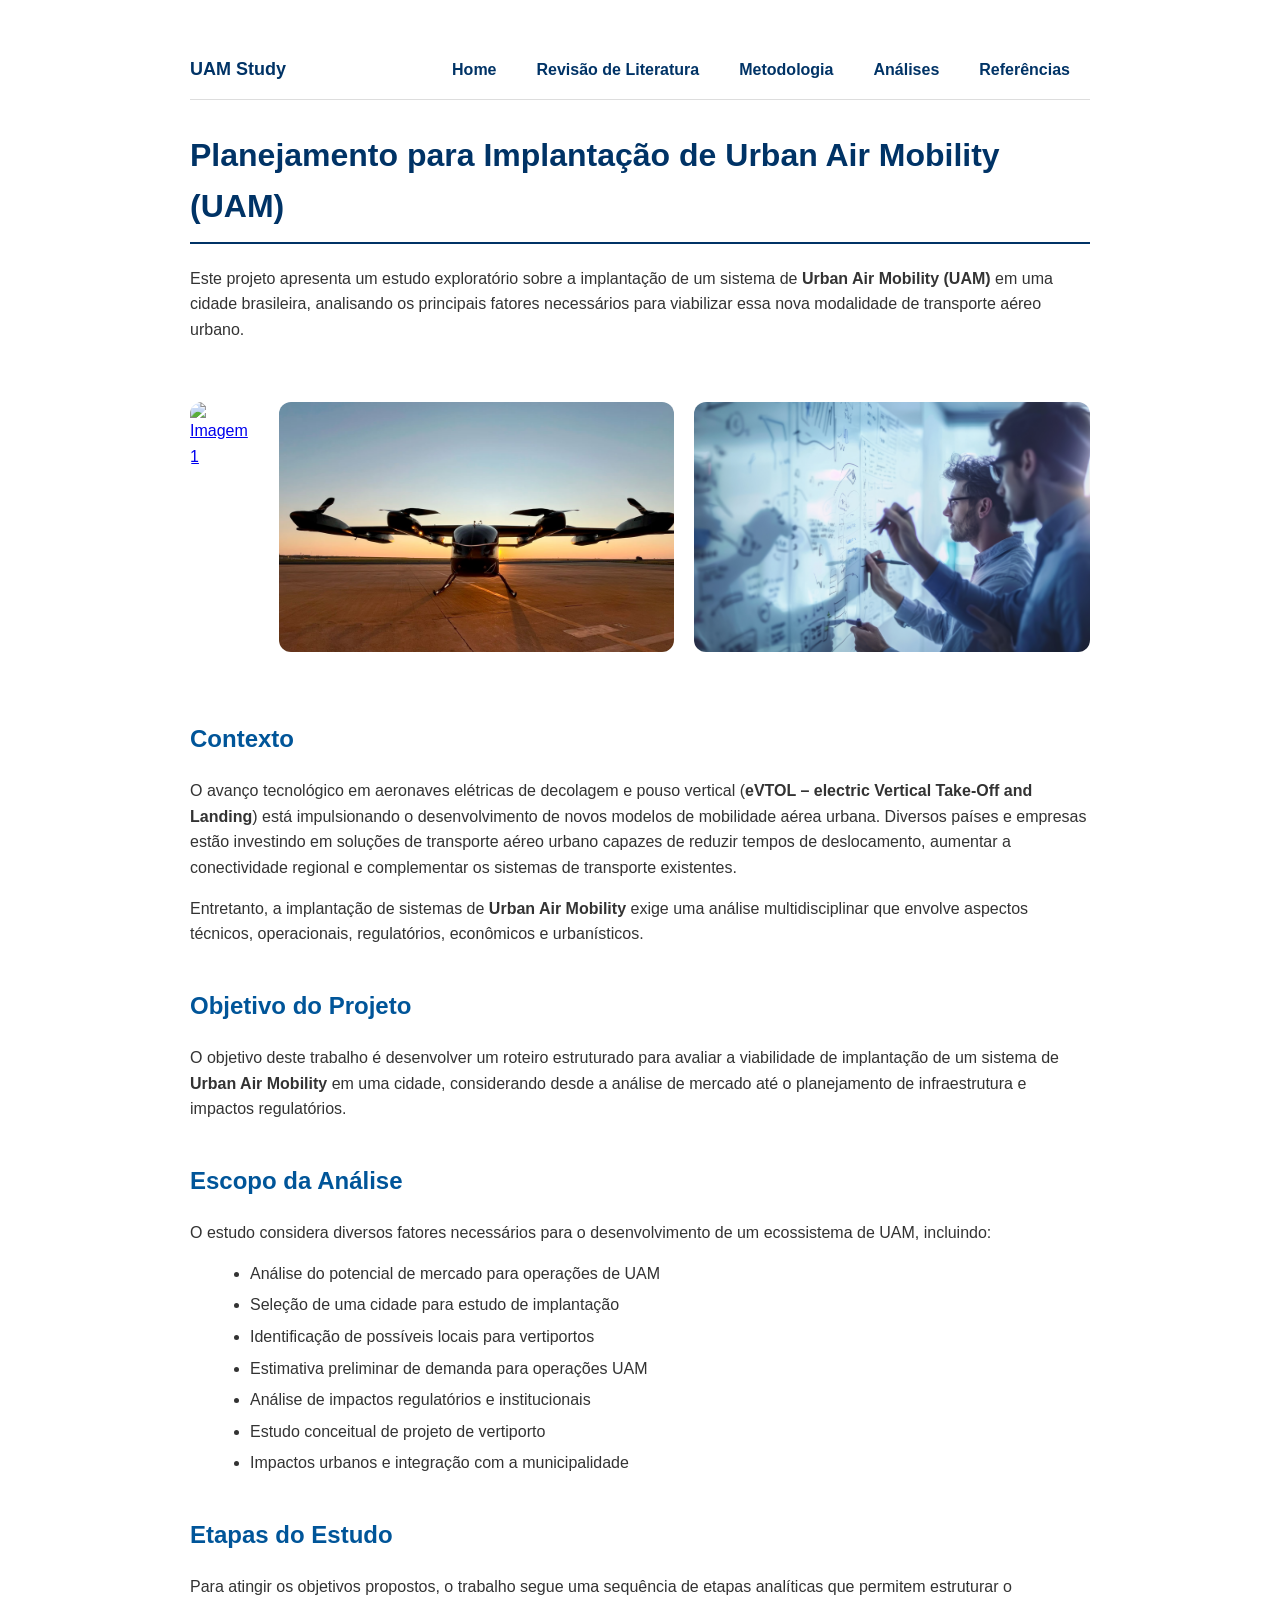
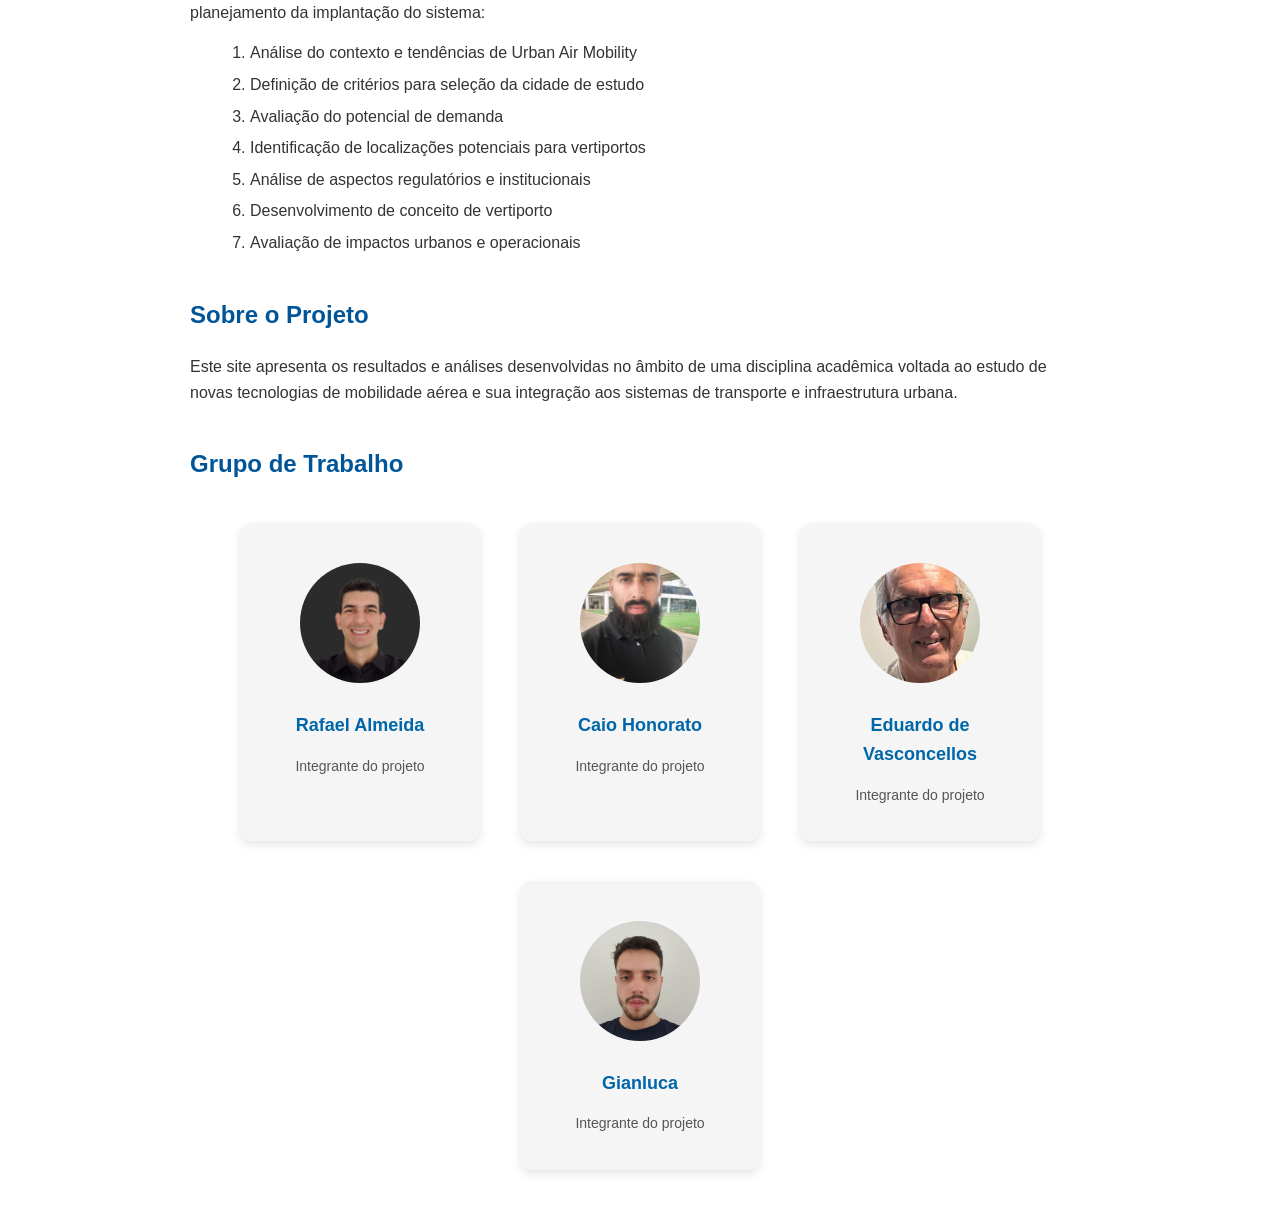
==== commit b28523eb: "Adicinei contaeiner na página index.html e realizei modificações na página style.css, montei um dire" ====
--- a/index.html
+++ b/index.html
@@ -55,7 +55,21 @@
 <strong>Urban Air Mobility (UAM)</strong> em uma cidade brasileira, analisando os principais fatores
 necessários para viabilizar essa nova modalidade de transporte aéreo urbano.
 </p>
+<div class="image-box-container">
+  
+  <a href="results.html#brasilia" class="image-box-item">
+    <img src="img/foto_brasilia_2.jpg" alt="Imagem 1">
+  </a>
 
+  <a href="results.html#vertiporto" class="image-box-item">
+    <img src="img/eve_evtol_1.jpg" alt="Imagem 2">
+  </a>
+
+  <a href="methodology.html" class="image-box-item">
+    <img src="img/metodologia_2.jpg" alt="Imagem 3">
+  </a>
+
+</div>
 <h2>Contexto</h2>
 
 <p>
--- a/css/style.css
+++ b/css/style.css
@@ -337,3 +337,22 @@
 }
 
 }
+.image-box-container {
+  display: flex;
+  justify-content: center;
+  gap: 20px;
+  margin-top: 40px;
+}
+
+.image-box-item img {
+  width: 500px;
+  height: 250px;
+  object-fit: cover;
+  border-radius: 12px;
+  transition: transform 0.3s ease, box-shadow 0.3s ease;
+}
+
+.image-box-item img:hover {
+  transform: scale(1.05);
+  box-shadow: 0 6px 15px rgba(0,0,0,0.25);
+}
